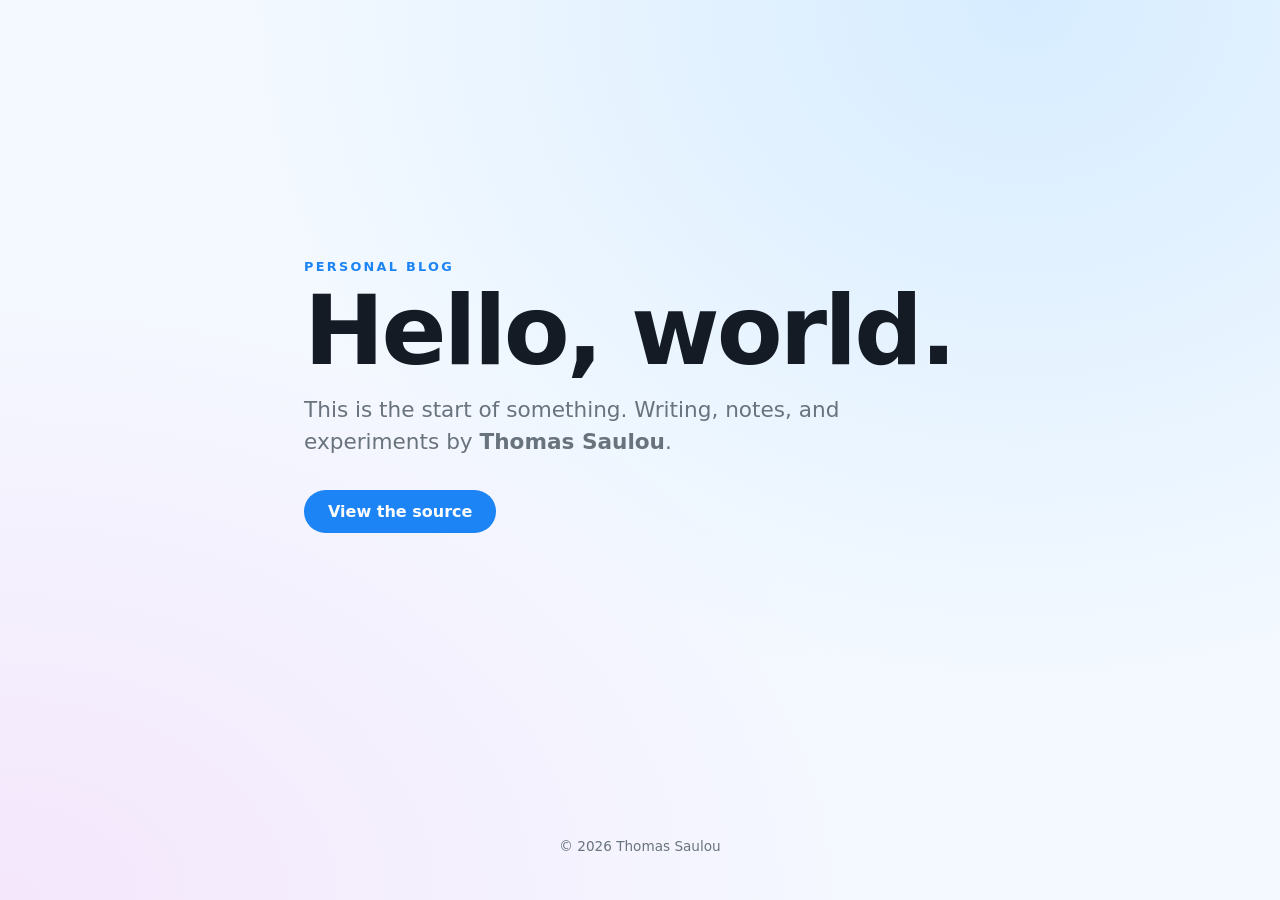
==== index.html @ e6e36186 "feat: hello world static site" ====
<!DOCTYPE html>
<html lang="en">
<head>
  <meta charset="UTF-8" />
  <meta name="viewport" content="width=device-width, initial-scale=1.0" />
  <title>Thomas Saulou — Blog</title>
  <meta name="description" content="The personal blog of Thomas Saulou." />
  <link rel="stylesheet" href="styles.css" />
</head>
<body>
  <main class="hero">
    <section aria-labelledby="hero-heading">
      <p class="eyebrow">Personal blog</p>
      <h1 id="hero-heading">Hello, world.</h1>
      <p class="lede">
        This is the start of something. Writing, notes, and experiments by
        <strong>Thomas Saulou</strong>.
      </p>
      <a class="cta" href="https://github.com/ThomasSaulou/thomassaulou.github.io">View the source</a>
    </section>
  </main>
  <footer>
    <p>&copy; <span id="year"></span> Thomas Saulou</p>
  </footer>
  <script src="main.js"></script>
</body>
</html>
---- styles.css ----
:root {
  --color-surface: oklch(98% 0.01 250);
  --color-text: oklch(22% 0.02 250);
  --color-muted: oklch(55% 0.02 250);
  --color-accent: oklch(62% 0.19 255);

  --text-lede: clamp(1.05rem, 0.95rem + 0.5vw, 1.35rem);
  --text-hero: clamp(2.75rem, 1rem + 7vw, 6rem);

  --space-block: clamp(1rem, 0.5rem + 2vw, 2rem);

  --duration-normal: 300ms;
  --ease-out-expo: cubic-bezier(0.16, 1, 0.3, 1);
}

* {
  box-sizing: border-box;
}

html {
  -webkit-text-size-adjust: 100%;
}

body {
  margin: 0;
  min-height: 100dvh;
  display: flex;
  flex-direction: column;
  font-family: ui-sans-serif, system-ui, -apple-system, "Segoe UI", Roboto, sans-serif;
  color: var(--color-text);
  background:
    radial-gradient( at 80% 0%, oklch(92% 0.06 255 / 0.7), transparent 55%),
    radial-gradient(at 0% 100%, oklch(92% 0.05 320 / 0.6), transparent 50%),
    var(--color-surface);
}

.hero {
  flex: 1;
  display: grid;
  place-items: center;
  padding: var(--space-block);
}

.hero section {
  max-width: 42rem;
}

.eyebrow {
  margin: 0 0 0.75rem;
  text-transform: uppercase;
  letter-spacing: 0.18em;
  font-size: 0.8rem;
  font-weight: 600;
  color: var(--color-accent);
}

h1 {
  margin: 0 0 1rem;
  font-size: var(--text-hero);
  line-height: 0.95;
  letter-spacing: -0.03em;
}

.lede {
  margin: 0 0 2rem;
  font-size: var(--text-lede);
  line-height: 1.5;
  color: var(--color-muted);
}

.cta {
  display: inline-block;
  padding: 0.75rem 1.5rem;
  border-radius: 999px;
  background: var(--color-accent);
  color: oklch(99% 0 0);
  font-weight: 600;
  text-decoration: none;
  transition: transform var(--duration-normal) var(--ease-out-expo),
    filter var(--duration-normal) var(--ease-out-expo);
}

.cta:hover,
.cta:focus-visible {
  transform: translateY(-2px);
  filter: brightness(1.08);
}

footer {
  padding: var(--space-block);
  text-align: center;
  font-size: 0.85rem;
  color: var(--color-muted);
}

@media (prefers-reduced-motion: reduce) {
  .cta {
    transition: none;
  }
}
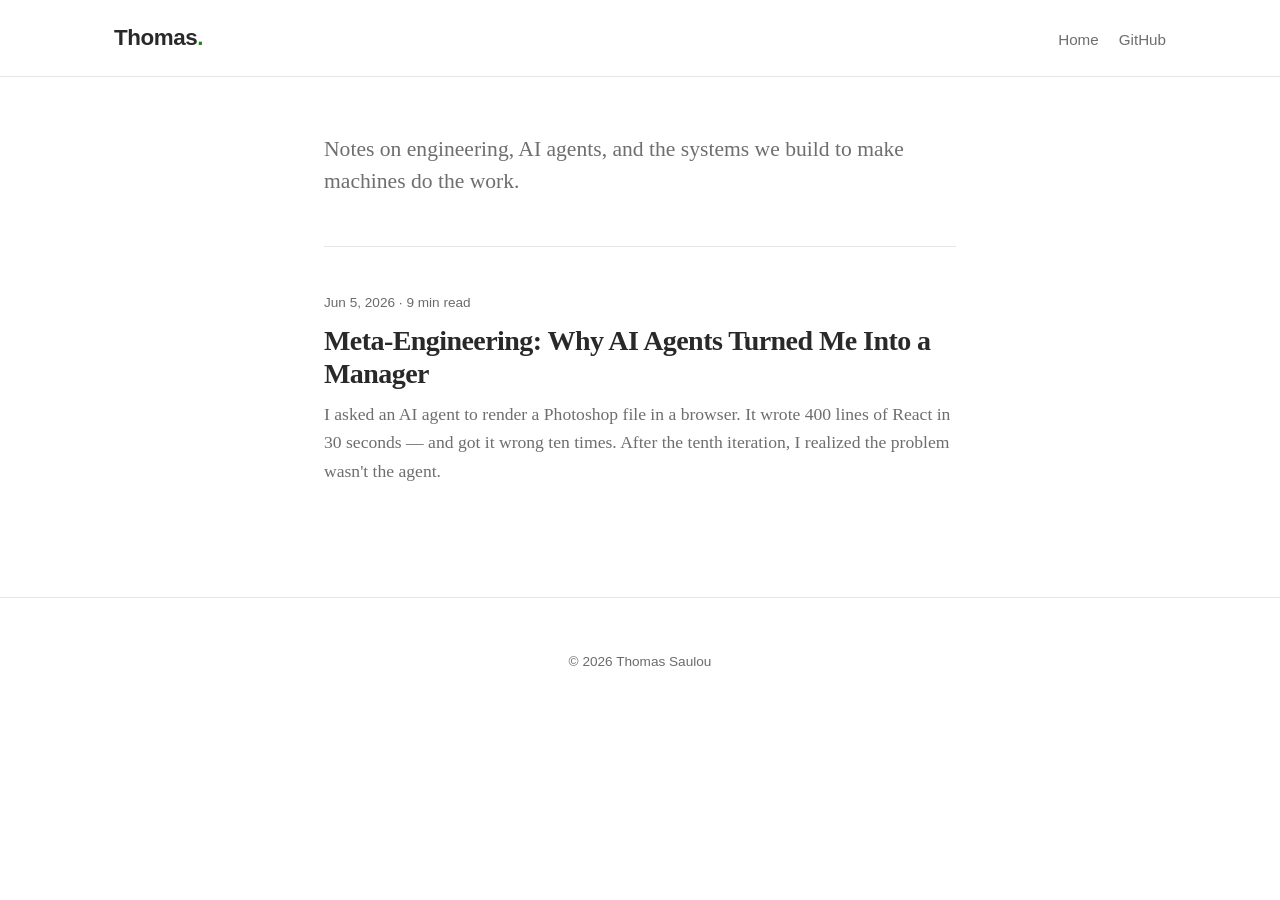
==== commit 9cee378f: "feat: add Medium-style blog with first article on meta-engineering" ====
--- a/index.html
+++ b/index.html
@@ -3,23 +3,39 @@
 <head>
   <meta charset="UTF-8" />
   <meta name="viewport" content="width=device-width, initial-scale=1.0" />
-  <title>Thomas Saulou — Blog</title>
-  <meta name="description" content="The personal blog of Thomas Saulou." />
+  <title>Thomas Saulou</title>
+  <meta name="description" content="Writing on engineering, AI agents, and building systems — by Thomas Saulou." />
   <link rel="stylesheet" href="styles.css" />
 </head>
 <body>
-  <main class="hero">
-    <section aria-labelledby="hero-heading">
-      <p class="eyebrow">Personal blog</p>
-      <h1 id="hero-heading">Hello, world.</h1>
-      <p class="lede">
-        This is the start of something. Writing, notes, and experiments by
-        <strong>Thomas Saulou</strong>.
+  <header class="site-header">
+    <div class="site-header__inner">
+      <a class="brand" href="/">Thomas<span>.</span></a>
+      <nav class="site-nav" aria-label="Main navigation">
+        <a href="/">Home</a>
+        <a href="https://github.com/ThomasSaulou">GitHub</a>
+      </nav>
+    </div>
+  </header>
+
+  <main class="feed">
+    <p class="feed__lede">
+      Notes on engineering, AI agents, and the systems we build to make
+      machines do the work.
+    </p>
+
+    <a class="post-card" href="articles/meta-engineering.html">
+      <p class="post-card__meta">Jun 5, 2026 · 9 min read</p>
+      <h2 class="post-card__title">Meta-Engineering: Why AI Agents Turned Me Into a Manager</h2>
+      <p class="post-card__excerpt">
+        I asked an AI agent to render a Photoshop file in a browser. It wrote
+        400 lines of React in 30 seconds — and got it wrong ten times. After
+        the tenth iteration, I realized the problem wasn't the agent.
       </p>
-      <a class="cta" href="https://github.com/ThomasSaulou/thomassaulou.github.io">View the source</a>
-    </section>
+    </a>
   </main>
-  <footer>
+
+  <footer class="site-footer">
     <p>&copy; <span id="year"></span> Thomas Saulou</p>
   </footer>
   <script src="main.js"></script>
--- a/styles.css
+++ b/styles.css
@@ -1,16 +1,26 @@
 :root {
-  --color-surface: oklch(98% 0.01 250);
-  --color-text: oklch(22% 0.02 250);
-  --color-muted: oklch(55% 0.02 250);
-  --color-accent: oklch(62% 0.19 255);
-
-  --text-lede: clamp(1.05rem, 0.95rem + 0.5vw, 1.35rem);
-  --text-hero: clamp(2.75rem, 1rem + 7vw, 6rem);
-
-  --space-block: clamp(1rem, 0.5rem + 2vw, 2rem);
-
-  --duration-normal: 300ms;
-  --ease-out-expo: cubic-bezier(0.16, 1, 0.3, 1);
+  --color-bg: #ffffff;
+  --color-text: rgba(41, 41, 41, 1);
+  --color-muted: rgba(107, 107, 107, 1);
+  --color-faint: rgba(41, 41, 41, 0.68);
+  --color-border: rgba(230, 230, 230, 1);
+  --color-accent: #1a8917;
+  --color-code-bg: #f6f6f4;
+
+  --font-sans: -apple-system, BlinkMacSystemFont, "Segoe UI", Roboto,
+    Helvetica, Arial, sans-serif;
+  --font-serif: Charter, "Iowan Old Style", Georgia, "Times New Roman",
+    serif;
+  --font-mono: "SF Mono", ui-monospace, "Roboto Mono", Menlo, Consolas,
+    monospace;
+
+  --reading-width: 680px;
+
+  --text-title: clamp(2rem, 1.3rem + 3vw, 3.25rem);
+  --text-body: 1.25rem;
+  --text-lead: 1.35rem;
+
+  --duration: 200ms;
 }
 
 * {
@@ -23,78 +33,256 @@
 
 body {
   margin: 0;
-  min-height: 100dvh;
+  background: var(--color-bg);
+  color: var(--color-text);
+  font-family: var(--font-sans);
+  line-height: 1.6;
+  -webkit-font-smoothing: antialiased;
+  text-rendering: optimizeLegibility;
+}
+
+a {
+  color: inherit;
+}
+
+/* ---------- Site header ---------- */
+.site-header {
+  border-bottom: 1px solid var(--color-border);
+}
+
+.site-header__inner {
+  max-width: 1100px;
+  margin: 0 auto;
+  padding: 1.25rem 1.5rem;
   display: flex;
-  flex-direction: column;
-  font-family: ui-sans-serif, system-ui, -apple-system, "Segoe UI", Roboto, sans-serif;
-  color: var(--color-text);
-  background:
-    radial-gradient( at 80% 0%, oklch(92% 0.06 255 / 0.7), transparent 55%),
-    radial-gradient(at 0% 100%, oklch(92% 0.05 320 / 0.6), transparent 50%),
-    var(--color-surface);
-}
-
-.hero {
-  flex: 1;
+  align-items: baseline;
+  justify-content: space-between;
+  gap: 1rem;
+}
+
+.brand {
+  font-weight: 700;
+  font-size: 1.4rem;
+  letter-spacing: -0.02em;
+  text-decoration: none;
+}
+
+.brand span {
+  color: var(--color-accent);
+}
+
+.site-nav {
+  display: flex;
+  gap: 1.25rem;
+  font-size: 0.95rem;
+  color: var(--color-faint);
+}
+
+.site-nav a {
+  text-decoration: none;
+}
+
+.site-nav a:hover {
+  color: var(--color-text);
+}
+
+/* ---------- Home / feed ---------- */
+.feed {
+  max-width: var(--reading-width);
+  margin: 0 auto;
+  padding: 3.5rem 1.5rem 5rem;
+}
+
+.feed__lede {
+  font-family: var(--font-serif);
+  font-size: var(--text-lead);
+  color: var(--color-faint);
+  margin: 0 0 3rem;
+  line-height: 1.5;
+}
+
+.post-card {
+  display: block;
+  text-decoration: none;
+  padding: 2rem 0;
+  border-top: 1px solid var(--color-border);
+  transition: opacity var(--duration) ease;
+}
+
+.post-card:hover {
+  opacity: 0.72;
+}
+
+.post-card__meta {
+  font-size: 0.85rem;
+  color: var(--color-muted);
+  margin-bottom: 0.6rem;
+}
+
+.post-card__title {
+  font-family: var(--font-serif);
+  font-size: 1.75rem;
+  line-height: 1.2;
+  letter-spacing: -0.02em;
+  margin: 0 0 0.6rem;
+}
+
+.post-card__excerpt {
+  font-family: var(--font-serif);
+  font-size: 1.1rem;
+  color: var(--color-faint);
+  margin: 0;
+}
+
+/* ---------- Article ---------- */
+.article {
+  max-width: var(--reading-width);
+  margin: 0 auto;
+  padding: 3.5rem 1.5rem 6rem;
+}
+
+.article__back {
+  display: inline-block;
+  margin-bottom: 2.5rem;
+  font-size: 0.9rem;
+  color: var(--color-muted);
+  text-decoration: none;
+}
+
+.article__back:hover {
+  color: var(--color-text);
+}
+
+.article__title {
+  font-family: var(--font-serif);
+  font-size: var(--text-title);
+  line-height: 1.12;
+  letter-spacing: -0.03em;
+  font-weight: 700;
+  margin: 0 0 1.25rem;
+}
+
+.article__byline {
+  display: flex;
+  align-items: center;
+  gap: 0.75rem;
+  padding-bottom: 1.75rem;
+  margin-bottom: 2.5rem;
+  border-bottom: 1px solid var(--color-border);
+}
+
+.avatar {
+  width: 44px;
+  height: 44px;
+  border-radius: 50%;
+  background: linear-gradient(135deg, #1a8917, #0b5cad);
+  color: #fff;
   display: grid;
   place-items: center;
-  padding: var(--space-block);
-}
-
-.hero section {
-  max-width: 42rem;
-}
-
-.eyebrow {
-  margin: 0 0 0.75rem;
-  text-transform: uppercase;
-  letter-spacing: 0.18em;
-  font-size: 0.8rem;
+  font-weight: 700;
+  font-size: 1rem;
+}
+
+.article__byline .name {
   font-weight: 600;
-  color: var(--color-accent);
-}
-
-h1 {
-  margin: 0 0 1rem;
-  font-size: var(--text-hero);
-  line-height: 0.95;
-  letter-spacing: -0.03em;
-}
-
-.lede {
-  margin: 0 0 2rem;
-  font-size: var(--text-lede);
+  font-size: 0.98rem;
+}
+
+.article__byline .sub {
+  font-size: 0.88rem;
+  color: var(--color-muted);
+}
+
+.article__body {
+  font-family: var(--font-serif);
+  font-size: var(--text-body);
+  line-height: 1.8;
+  color: var(--color-text);
+}
+
+.article__body p {
+  margin: 0 0 1.75rem;
+}
+
+.article__body p.lead {
+  font-size: 1.4rem;
   line-height: 1.5;
-  color: var(--color-muted);
-}
-
-.cta {
-  display: inline-block;
-  padding: 0.75rem 1.5rem;
-  border-radius: 999px;
-  background: var(--color-accent);
-  color: oklch(99% 0 0);
-  font-weight: 600;
-  text-decoration: none;
-  transition: transform var(--duration-normal) var(--ease-out-expo),
-    filter var(--duration-normal) var(--ease-out-expo);
-}
-
-.cta:hover,
-.cta:focus-visible {
-  transform: translateY(-2px);
-  filter: brightness(1.08);
-}
-
-footer {
-  padding: var(--space-block);
+}
+
+.article__body h2 {
+  font-size: 1.7rem;
+  letter-spacing: -0.02em;
+  line-height: 1.25;
+  margin: 3rem 0 1.25rem;
+}
+
+.article__body strong {
+  font-weight: 700;
+}
+
+.article__body em {
+  font-style: italic;
+}
+
+.article__body ul {
+  margin: 0 0 1.75rem;
+  padding-left: 1.4rem;
+}
+
+.article__body li {
+  margin-bottom: 0.6rem;
+}
+
+.article__body hr {
+  border: none;
+  text-align: center;
+  margin: 3rem 0;
+}
+
+.article__body hr::before {
+  content: "• • •";
+  color: var(--color-muted);
+  letter-spacing: 0.6em;
+  font-size: 0.9rem;
+}
+
+.article__body pre {
+  font-family: var(--font-mono);
+  font-size: 0.92rem;
+  line-height: 1.6;
+  background: var(--color-code-bg);
+  border-radius: 8px;
+  padding: 1.25rem 1.4rem;
+  overflow-x: auto;
+  margin: 0 0 1.75rem;
+  color: #1b1b1b;
+}
+
+.article__body code {
+  font-family: var(--font-mono);
+  font-size: 0.9em;
+  background: var(--color-code-bg);
+  padding: 0.12em 0.4em;
+  border-radius: 4px;
+}
+
+.article__body pre code {
+  background: none;
+  padding: 0;
+  font-size: inherit;
+}
+
+/* ---------- Footer ---------- */
+.site-footer {
+  border-top: 1px solid var(--color-border);
+  padding: 2.5rem 1.5rem;
   text-align: center;
   font-size: 0.85rem;
   color: var(--color-muted);
 }
 
-@media (prefers-reduced-motion: reduce) {
-  .cta {
-    transition: none;
+@media (max-width: 600px) {
+  :root {
+    --text-body: 1.15rem;
   }
 }
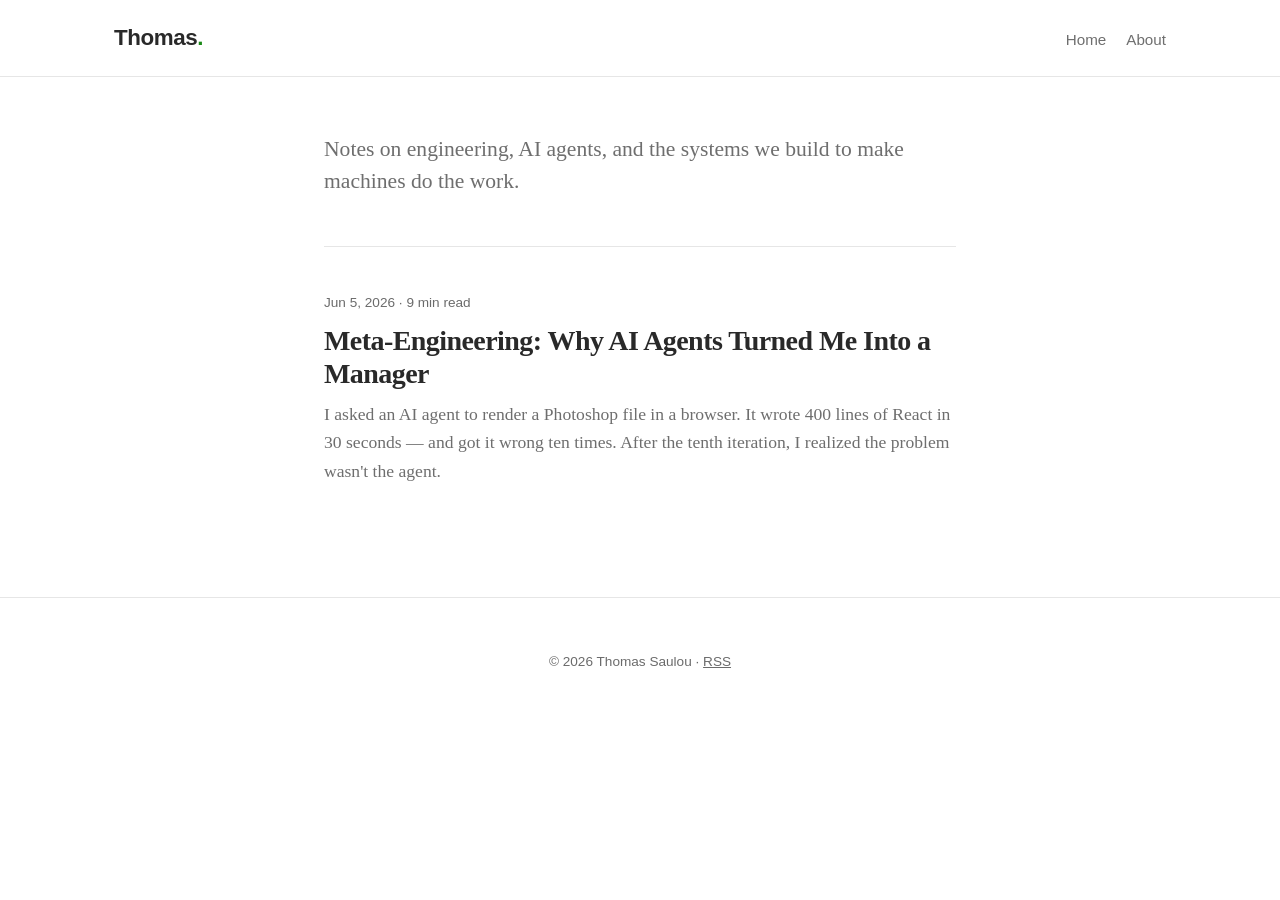
==== commit 218aec30: "feat: SEO + GEO foundations (sitemap, robots, llms.txt, RSS, JSON-LD, OG)" ====
--- a/index.html
+++ b/index.html
@@ -3,29 +3,109 @@
 <head>
   <meta charset="UTF-8" />
   <meta name="viewport" content="width=device-width, initial-scale=1.0" />
-  <title>Thomas Saulou</title>
-  <meta name="description" content="Writing on engineering, AI agents, and building systems — by Thomas Saulou." />
+
+  <!-- Primary SEO -->
+  <title>Thomas Saulou — Writing on AI Agents, Meta-Engineering & Systems</title>
+  <meta name="description" content="The personal blog of Thomas Saulou. Essays on AI agents, meta-engineering, evaluation systems, and the future of software development." />
+  <meta name="author" content="Thomas Saulou" />
+  <meta name="keywords" content="Thomas Saulou, meta-engineering, AI agents, agentic engineering, eval-driven development, LLM tooling, software engineering, feedback loops, autonomous agents" />
+  <link rel="canonical" href="https://thomassaulou.github.io/" />
+  <meta name="robots" content="index, follow, max-image-preview:large, max-snippet:-1, max-video-preview:-1" />
+
+  <!-- Open Graph -->
+  <meta property="og:type" content="website" />
+  <meta property="og:site_name" content="Thomas Saulou" />
+  <meta property="og:title" content="Thomas Saulou — Writing on AI Agents, Meta-Engineering & Systems" />
+  <meta property="og:description" content="Essays on AI agents, meta-engineering, and the systems we build to make machines do the work." />
+  <meta property="og:url" content="https://thomassaulou.github.io/" />
+  <meta property="og:image" content="https://thomassaulou.github.io/og-image.svg" />
+  <meta property="og:image:width" content="1200" />
+  <meta property="og:image:height" content="630" />
+  <meta property="og:locale" content="en_US" />
+
+  <!-- Twitter -->
+  <meta name="twitter:card" content="summary_large_image" />
+  <meta name="twitter:title" content="Thomas Saulou — Writing on AI Agents & Meta-Engineering" />
+  <meta name="twitter:description" content="Essays on AI agents, meta-engineering, and the systems we build to make machines do the work." />
+  <meta name="twitter:image" content="https://thomassaulou.github.io/og-image.svg" />
+
+  <!-- Performance / discovery -->
+  <link rel="sitemap" type="application/xml" href="/sitemap.xml" />
+  <link rel="alternate" type="application/rss+xml" title="Thomas Saulou — RSS" href="/feed.xml" />
+  <link rel="icon" type="image/svg+xml" href="/favicon.svg" />
+
   <link rel="stylesheet" href="styles.css" />
+
+  <!-- Structured data: Person + WebSite + Blog -->
+  <script type="application/ld+json">
+  {
+    "@context": "https://schema.org",
+    "@graph": [
+      {
+        "@type": "Person",
+        "@id": "https://thomassaulou.github.io/#person",
+        "name": "Thomas Saulou",
+        "url": "https://thomassaulou.github.io/",
+        "jobTitle": "Software Engineer",
+        "description": "Software engineer focused on AI agents, meta-engineering, and building autonomous systems.",
+        "knowsAbout": [
+          "AI agents",
+          "Meta-engineering",
+          "Eval-driven development",
+          "Large language models",
+          "Software engineering",
+          "Autonomous systems"
+        ]
+      },
+      {
+        "@type": "WebSite",
+        "@id": "https://thomassaulou.github.io/#website",
+        "url": "https://thomassaulou.github.io/",
+        "name": "Thomas Saulou",
+        "description": "The personal blog of Thomas Saulou.",
+        "publisher": { "@id": "https://thomassaulou.github.io/#person" },
+        "inLanguage": "en-US"
+      },
+      {
+        "@type": "Blog",
+        "@id": "https://thomassaulou.github.io/#blog",
+        "url": "https://thomassaulou.github.io/",
+        "name": "Thomas Saulou",
+        "author": { "@id": "https://thomassaulou.github.io/#person" },
+        "blogPost": [
+          {
+            "@type": "BlogPosting",
+            "headline": "Meta-Engineering: Why AI Agents Turned Me Into a Manager",
+            "url": "https://thomassaulou.github.io/articles/meta-engineering.html",
+            "datePublished": "2026-06-05",
+            "author": { "@id": "https://thomassaulou.github.io/#person" }
+          }
+        ]
+      }
+    ]
+  }
+  </script>
 </head>
 <body>
   <header class="site-header">
     <div class="site-header__inner">
-      <a class="brand" href="/">Thomas<span>.</span></a>
+      <a class="brand" href="/" aria-label="Thomas Saulou — Home">Thomas<span>.</span></a>
       <nav class="site-nav" aria-label="Main navigation">
         <a href="/">Home</a>
-        <a href="https://github.com/ThomasSaulou">GitHub</a>
+        <a href="/about.html">About</a>
       </nav>
     </div>
   </header>
 
   <main class="feed">
+    <h1 class="visually-hidden">Thomas Saulou — Essays on AI agents and meta-engineering</h1>
     <p class="feed__lede">
       Notes on engineering, AI agents, and the systems we build to make
       machines do the work.
     </p>
 
-    <a class="post-card" href="articles/meta-engineering.html">
-      <p class="post-card__meta">Jun 5, 2026 · 9 min read</p>
+    <a class="post-card" href="/articles/meta-engineering.html">
+      <p class="post-card__meta"><time datetime="2026-06-05">Jun 5, 2026</time> · 9 min read</p>
       <h2 class="post-card__title">Meta-Engineering: Why AI Agents Turned Me Into a Manager</h2>
       <p class="post-card__excerpt">
         I asked an AI agent to render a Photoshop file in a browser. It wrote
@@ -36,7 +116,7 @@
   </main>
 
   <footer class="site-footer">
-    <p>&copy; <span id="year"></span> Thomas Saulou</p>
+    <p>&copy; <span id="year"></span> Thomas Saulou · <a href="/feed.xml">RSS</a></p>
   </footer>
   <script src="main.js"></script>
 </body>
--- a/styles.css
+++ b/styles.css
@@ -25,6 +25,18 @@
 
 * {
   box-sizing: border-box;
+}
+
+.visually-hidden {
+  position: absolute;
+  width: 1px;
+  height: 1px;
+  padding: 0;
+  margin: -1px;
+  overflow: hidden;
+  clip: rect(0, 0, 0, 0);
+  white-space: nowrap;
+  border: 0;
 }
 
 html {
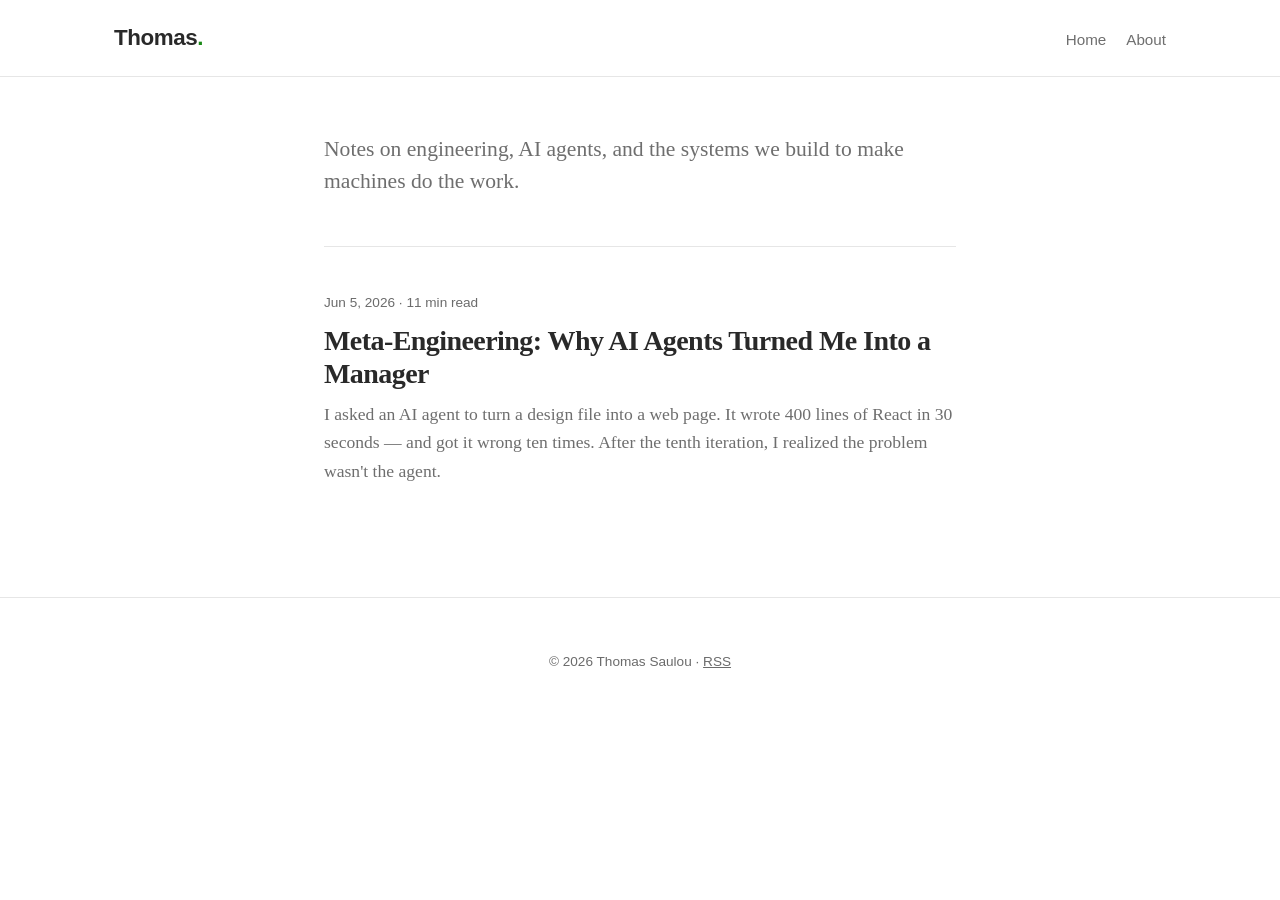
==== commit c74b8563: "refactor: genericize article (remove proprietary details) and expand meta-engineering philosophy" ====
--- a/index.html
+++ b/index.html
@@ -105,10 +105,10 @@
     </p>
 
     <a class="post-card" href="/articles/meta-engineering.html">
-      <p class="post-card__meta"><time datetime="2026-06-05">Jun 5, 2026</time> · 9 min read</p>
+      <p class="post-card__meta"><time datetime="2026-06-05">Jun 5, 2026</time> · 11 min read</p>
       <h2 class="post-card__title">Meta-Engineering: Why AI Agents Turned Me Into a Manager</h2>
       <p class="post-card__excerpt">
-        I asked an AI agent to render a Photoshop file in a browser. It wrote
+        I asked an AI agent to turn a design file into a web page. It wrote
         400 lines of React in 30 seconds — and got it wrong ten times. After
         the tenth iteration, I realized the problem wasn't the agent.
       </p>
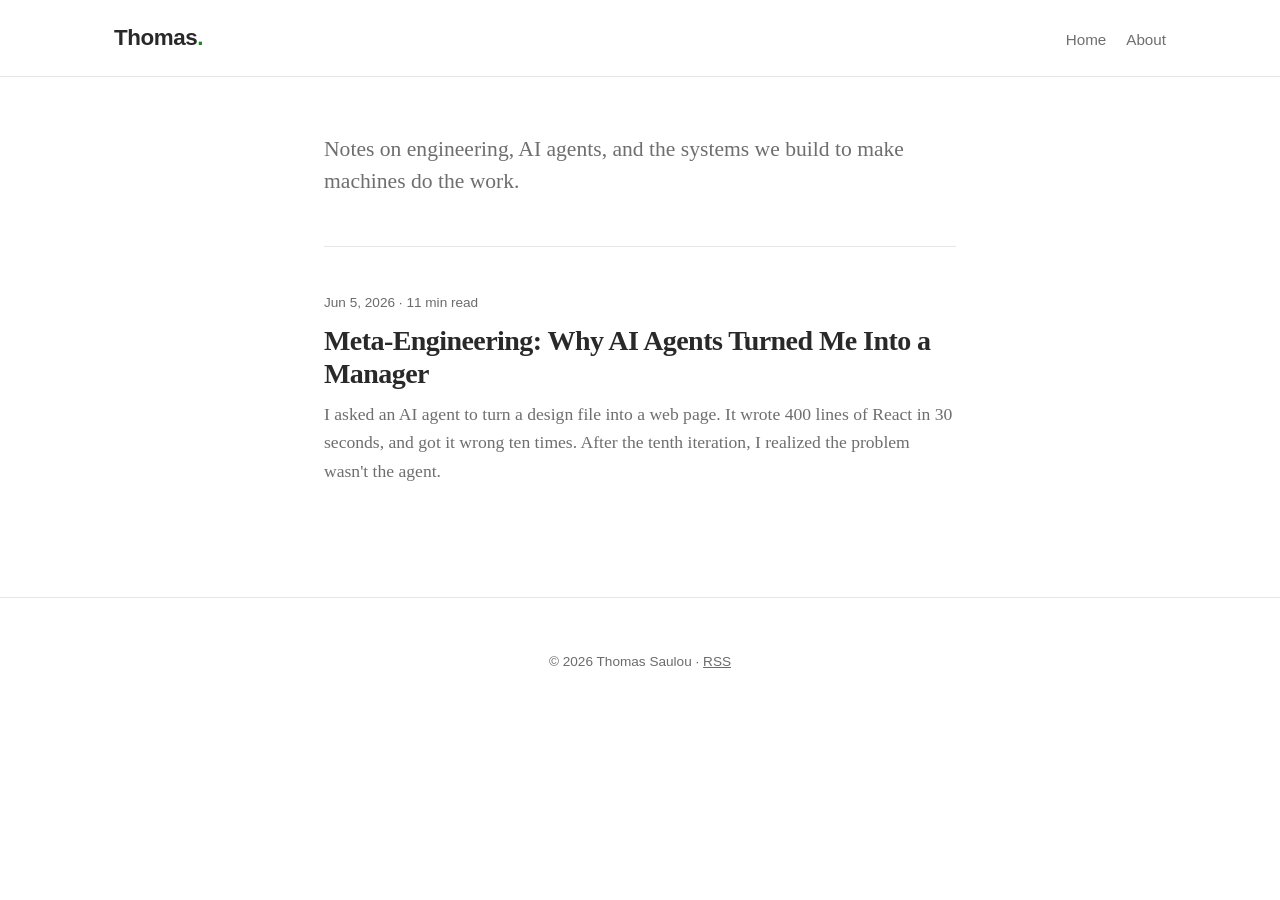
==== commit 648a1d00: "chore: replace all em dashes with commas, colons, semicolons, and parentheses per writing style guid" ====
--- a/index.html
+++ b/index.html
@@ -4,8 +4,10 @@
   <meta charset="UTF-8" />
   <meta name="viewport" content="width=device-width, initial-scale=1.0" />
 
+  <meta name="google-site-verification" content="F1yZYRpmSvjpjJo8zr6XGLN0l1g95KaCxZ3jnnI6xVU" />
+
   <!-- Primary SEO -->
-  <title>Thomas Saulou — Writing on AI Agents, Meta-Engineering & Systems</title>
+  <title>Thomas Saulou | Writing on AI Agents, Meta-Engineering & Systems</title>
   <meta name="description" content="The personal blog of Thomas Saulou. Essays on AI agents, meta-engineering, evaluation systems, and the future of software development." />
   <meta name="author" content="Thomas Saulou" />
   <meta name="keywords" content="Thomas Saulou, meta-engineering, AI agents, agentic engineering, eval-driven development, LLM tooling, software engineering, feedback loops, autonomous agents" />
@@ -15,7 +17,7 @@
   <!-- Open Graph -->
   <meta property="og:type" content="website" />
   <meta property="og:site_name" content="Thomas Saulou" />
-  <meta property="og:title" content="Thomas Saulou — Writing on AI Agents, Meta-Engineering & Systems" />
+  <meta property="og:title" content="Thomas Saulou | Writing on AI Agents, Meta-Engineering & Systems" />
   <meta property="og:description" content="Essays on AI agents, meta-engineering, and the systems we build to make machines do the work." />
   <meta property="og:url" content="https://thomassaulou.github.io/" />
   <meta property="og:image" content="https://thomassaulou.github.io/og-image.svg" />
@@ -25,13 +27,13 @@
 
   <!-- Twitter -->
   <meta name="twitter:card" content="summary_large_image" />
-  <meta name="twitter:title" content="Thomas Saulou — Writing on AI Agents & Meta-Engineering" />
+  <meta name="twitter:title" content="Thomas Saulou | Writing on AI Agents & Meta-Engineering" />
   <meta name="twitter:description" content="Essays on AI agents, meta-engineering, and the systems we build to make machines do the work." />
   <meta name="twitter:image" content="https://thomassaulou.github.io/og-image.svg" />
 
   <!-- Performance / discovery -->
   <link rel="sitemap" type="application/xml" href="/sitemap.xml" />
-  <link rel="alternate" type="application/rss+xml" title="Thomas Saulou — RSS" href="/feed.xml" />
+  <link rel="alternate" type="application/rss+xml" title="Thomas Saulou | RSS" href="/feed.xml" />
   <link rel="icon" type="image/svg+xml" href="/favicon.svg" />
 
   <link rel="stylesheet" href="styles.css" />
@@ -89,7 +91,7 @@
 <body>
   <header class="site-header">
     <div class="site-header__inner">
-      <a class="brand" href="/" aria-label="Thomas Saulou — Home">Thomas<span>.</span></a>
+      <a class="brand" href="/" aria-label="Thomas Saulou, Home">Thomas<span>.</span></a>
       <nav class="site-nav" aria-label="Main navigation">
         <a href="/">Home</a>
         <a href="/about.html">About</a>
@@ -98,7 +100,7 @@
   </header>
 
   <main class="feed">
-    <h1 class="visually-hidden">Thomas Saulou — Essays on AI agents and meta-engineering</h1>
+    <h1 class="visually-hidden">Thomas Saulou: Essays on AI agents and meta-engineering</h1>
     <p class="feed__lede">
       Notes on engineering, AI agents, and the systems we build to make
       machines do the work.
@@ -109,7 +111,7 @@
       <h2 class="post-card__title">Meta-Engineering: Why AI Agents Turned Me Into a Manager</h2>
       <p class="post-card__excerpt">
         I asked an AI agent to turn a design file into a web page. It wrote
-        400 lines of React in 30 seconds — and got it wrong ten times. After
+        400 lines of React in 30 seconds, and got it wrong ten times. After
         the tenth iteration, I realized the problem wasn't the agent.
       </p>
     </a>
